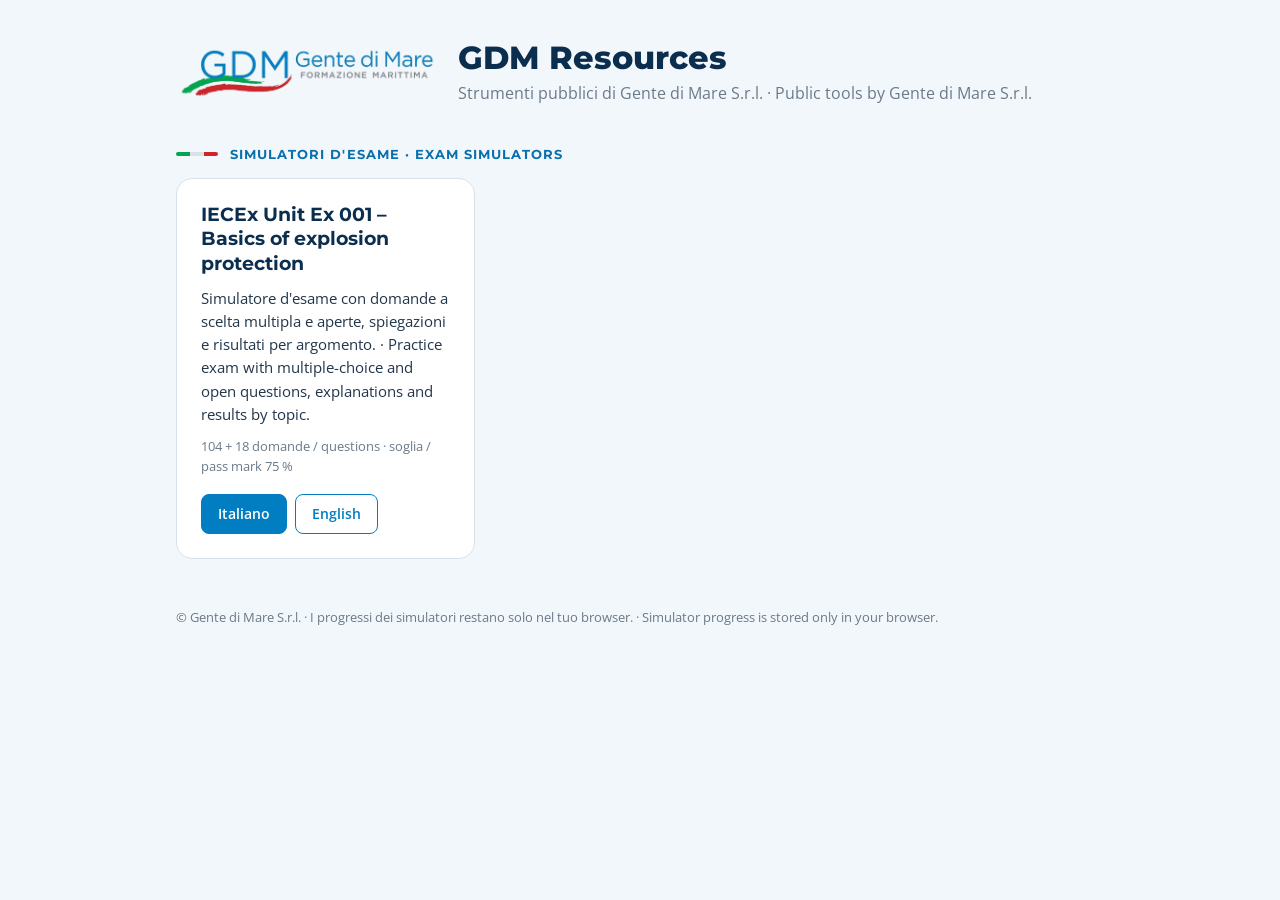
==== index.html @ 64edfc2b "Add GDM Resources site with IECEx Ex 001 simulator (IT/EN) Co-Authored-By: Claude Opus 5.5 <noreply@" ====
<!DOCTYPE html>
<html lang="it">
<head>
<meta charset="utf-8">
<meta name="viewport" content="width=device-width, initial-scale=1">
<title>GDM Resources</title>
<meta name="description" content="Strumenti pubblici di Gente di Mare S.r.l. · Public tools by Gente di Mare S.r.l.">
<link rel="preconnect" href="https://fonts.googleapis.com">
<link href="https://fonts.googleapis.com/css2?family=Montserrat:wght@700;800&family=Open+Sans:wght@400;600&display=swap" rel="stylesheet">
<style>
:root{
  --bg:#F2F7FB; --card:#FFFFFF; --ink:#0B2E4F; --text:#22364A; --muted:#6B7A89; --line:#D9E1E8;
  --accent:#017EC1; --accent-ink:#FFFFFF; --eyebrow:#0A6FAD;
  --green:#00A54F; --red:#D1242A; --flag-mid:#D9E1E8;
}
@media (prefers-color-scheme:dark){
  :root:not([data-theme="light"]){--bg:#0B1B2C; --card:#12283E; --ink:#FFFFFF; --text:#CFE6F5; --muted:#9FB6CC; --line:#23405C;
    --accent:#4FA9E0; --accent-ink:#0B1B2C; --eyebrow:#4FA9E0; --flag-mid:#FFFFFF;}
}
:root[data-theme="dark"]{--bg:#0B1B2C; --card:#12283E; --ink:#FFFFFF; --text:#CFE6F5; --muted:#9FB6CC; --line:#23405C;
  --accent:#4FA9E0; --accent-ink:#0B1B2C; --eyebrow:#4FA9E0; --flag-mid:#FFFFFF;}
*{box-sizing:border-box}
body{margin:0;background:var(--bg);color:var(--text);font:16px/1.55 "Open Sans",system-ui,sans-serif}
.wrap{max-width:960px;margin:0 auto;padding:40px 16px 64px}
header{display:flex;align-items:center;gap:20px;flex-wrap:wrap;margin-bottom:40px}
.logo{height:56px;width:auto}
.logo.dark{display:none}
@media (prefers-color-scheme:dark){:root:not([data-theme="light"]) .logo.light{display:none}:root:not([data-theme="light"]) .logo.dark{display:block}}
:root[data-theme="dark"] .logo.light{display:none}
:root[data-theme="dark"] .logo.dark{display:block}
h1{font:800 32px/1.15 Montserrat,sans-serif;color:var(--ink);margin:0}
.sub{color:var(--muted);margin:4px 0 0}
.eyebrow{display:flex;align-items:center;gap:12px;font:700 13px Montserrat,sans-serif;letter-spacing:.08em;text-transform:uppercase;color:var(--eyebrow);margin:0 0 16px}
.flag{display:inline-flex;width:42px;height:4px;border-radius:2px;overflow:hidden}
.flag i{flex:1}
.grid{display:grid;grid-template-columns:repeat(auto-fill,minmax(280px,1fr));gap:16px}
.card{background:var(--card);border:1px solid var(--line);border-radius:16px;padding:24px;display:flex;flex-direction:column;gap:10px}
.card h2{font:700 19px/1.3 Montserrat,sans-serif;color:var(--ink);margin:0}
.card p{margin:0;font-size:15px}
.meta{font-size:13px;color:var(--muted)}
.links{display:flex;gap:8px;flex-wrap:wrap;margin-top:auto;padding-top:8px}
.links a{font-weight:600;font-size:14px;text-decoration:none;border-radius:8px;padding:8px 16px;border:1px solid var(--accent);color:var(--accent)}
.links a.primary{background:var(--accent);color:var(--accent-ink)}
.links a:hover{filter:brightness(1.08)}
.links a:focus-visible{outline:2px solid var(--accent);outline-offset:2px}
footer{margin-top:48px;font-size:13px;color:var(--muted)}
</style>
</head>
<body>
<div class="wrap">
  <header>
    <img class="logo light" src="assets/gdm-logo-trasp.png" alt="Gente di Mare">
    <img class="logo dark" src="assets/gdm-logo-bianco.png" alt="Gente di Mare">
    <div>
      <h1>GDM Resources</h1>
      <p class="sub">Strumenti pubblici di Gente di Mare S.r.l. · Public tools by Gente di Mare S.r.l.</p>
    </div>
  </header>

  <section>
    <div class="eyebrow"><span class="flag"><i style="background:var(--green)"></i><i style="background:var(--flag-mid)"></i><i style="background:var(--red)"></i></span>Simulatori d'esame · Exam simulators</div>
    <div class="grid">
      <article class="card">
        <h2>IECEx Unit Ex 001 – Basics of explosion protection</h2>
        <p>Simulatore d'esame con domande a scelta multipla e aperte, spiegazioni e risultati per argomento. · Practice exam with multiple-choice and open questions, explanations and results by topic.</p>
        <div class="meta">104 + 18 domande / questions · soglia / pass mark 75 %</div>
        <div class="links">
          <a class="primary" href="simulators/iecex-ex001/it/" hreflang="it">Italiano</a>
          <a href="simulators/iecex-ex001/en/" hreflang="en">English</a>
        </div>
      </article>
    </div>
  </section>

  <footer>© Gente di Mare S.r.l. · I progressi dei simulatori restano solo nel tuo browser. · Simulator progress is stored only in your browser.</footer>
</div>
</body>
</html>
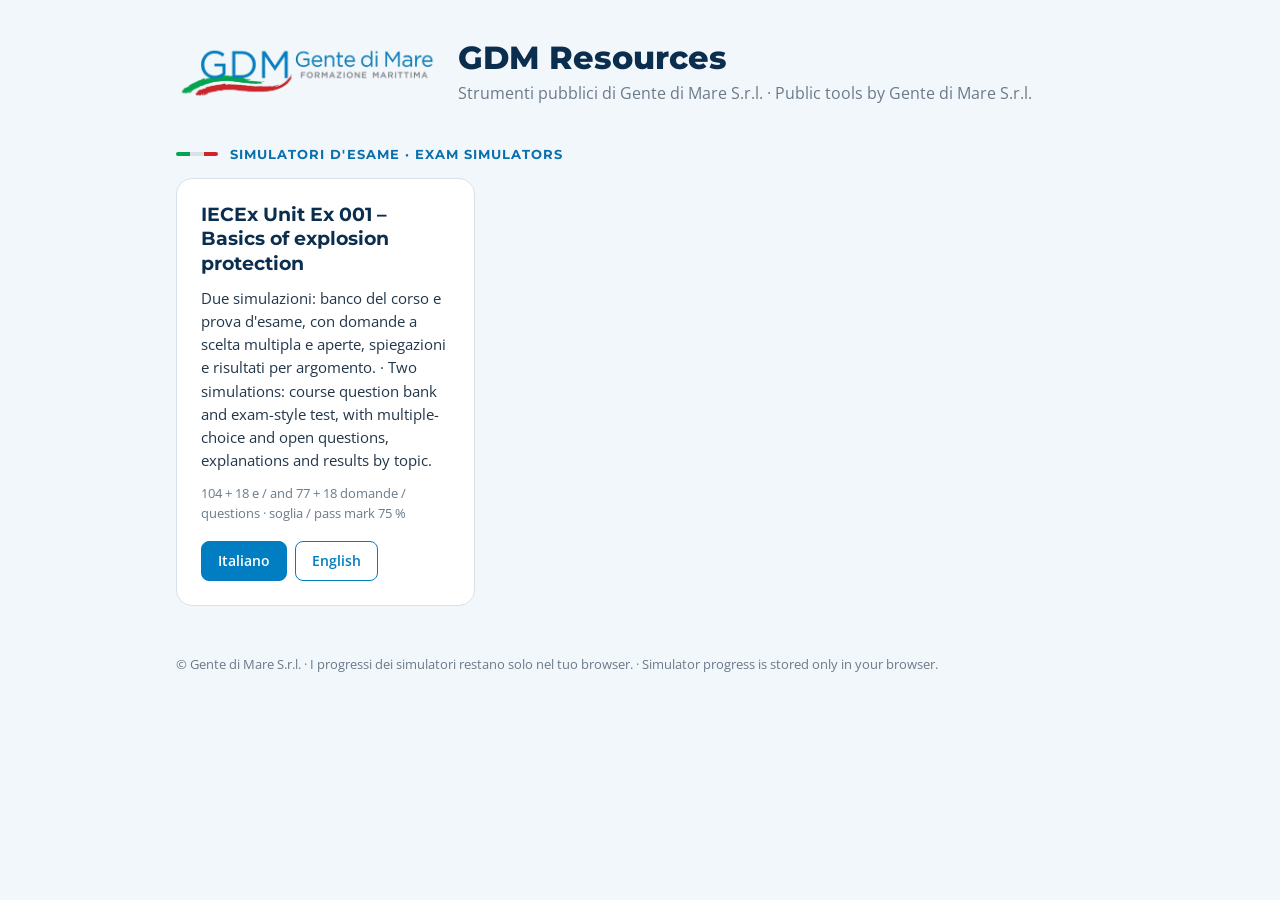
==== commit d6c56b68: "Add exam-style simulation and GDM design to the Ex 001 simulator The simulator now offers two simula" ====
--- a/index.html
+++ b/index.html
@@ -62,8 +62,8 @@
     <div class="grid">
       <article class="card">
         <h2>IECEx Unit Ex 001 – Basics of explosion protection</h2>
-        <p>Simulatore d'esame con domande a scelta multipla e aperte, spiegazioni e risultati per argomento. · Practice exam with multiple-choice and open questions, explanations and results by topic.</p>
-        <div class="meta">104 + 18 domande / questions · soglia / pass mark 75 %</div>
+        <p>Due simulazioni: banco del corso e prova d'esame, con domande a scelta multipla e aperte, spiegazioni e risultati per argomento. · Two simulations: course question bank and exam-style test, with multiple-choice and open questions, explanations and results by topic.</p>
+        <div class="meta">104 + 18 e / and 77 + 18 domande / questions · soglia / pass mark 75 %</div>
         <div class="links">
           <a class="primary" href="simulators/iecex-ex001/it/" hreflang="it">Italiano</a>
           <a href="simulators/iecex-ex001/en/" hreflang="en">English</a>
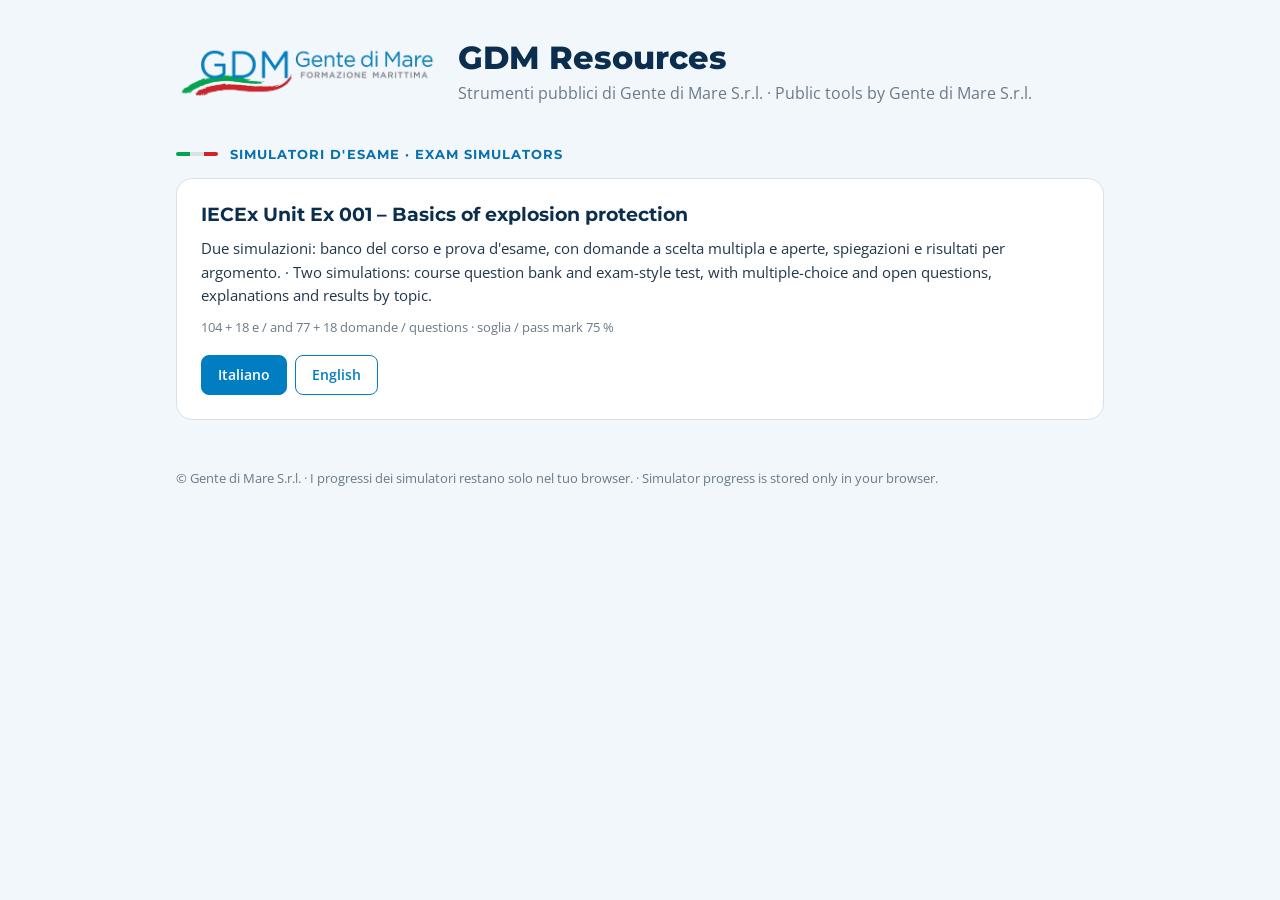
==== commit 25055f4a: "Fix simulator layout and widen the home page card Restore the vertical padding of the simulator main" ====
--- a/index.html
+++ b/index.html
@@ -33,7 +33,7 @@
 .eyebrow{display:flex;align-items:center;gap:12px;font:700 13px Montserrat,sans-serif;letter-spacing:.08em;text-transform:uppercase;color:var(--eyebrow);margin:0 0 16px}
 .flag{display:inline-flex;width:42px;height:4px;border-radius:2px;overflow:hidden}
 .flag i{flex:1}
-.grid{display:grid;grid-template-columns:repeat(auto-fill,minmax(280px,1fr));gap:16px}
+.grid{display:grid;grid-template-columns:1fr;gap:16px}
 .card{background:var(--card);border:1px solid var(--line);border-radius:16px;padding:24px;display:flex;flex-direction:column;gap:10px}
 .card h2{font:700 19px/1.3 Montserrat,sans-serif;color:var(--ink);margin:0}
 .card p{margin:0;font-size:15px}
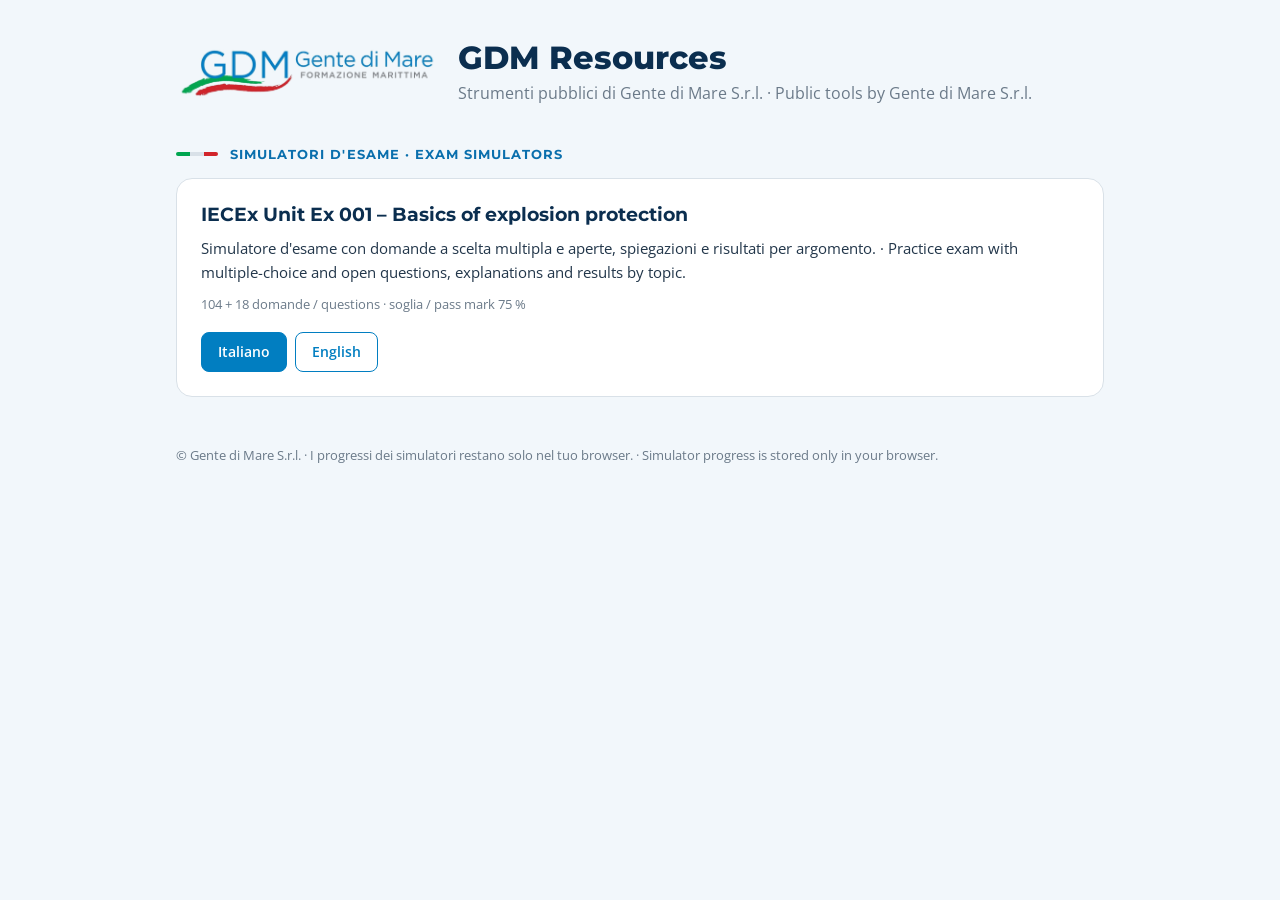
==== commit 31af7c77: "Remove the exam-style simulation from the Ex 001 simulator The simulator goes back to the course que" ====
--- a/index.html
+++ b/index.html
@@ -62,8 +62,8 @@
     <div class="grid">
       <article class="card">
         <h2>IECEx Unit Ex 001 – Basics of explosion protection</h2>
-        <p>Due simulazioni: banco del corso e prova d'esame, con domande a scelta multipla e aperte, spiegazioni e risultati per argomento. · Two simulations: course question bank and exam-style test, with multiple-choice and open questions, explanations and results by topic.</p>
-        <div class="meta">104 + 18 e / and 77 + 18 domande / questions · soglia / pass mark 75 %</div>
+        <p>Simulatore d'esame con domande a scelta multipla e aperte, spiegazioni e risultati per argomento. · Practice exam with multiple-choice and open questions, explanations and results by topic.</p>
+        <div class="meta">104 + 18 domande / questions · soglia / pass mark 75 %</div>
         <div class="links">
           <a class="primary" href="simulators/iecex-ex001/it/" hreflang="it">Italiano</a>
           <a href="simulators/iecex-ex001/en/" hreflang="en">English</a>
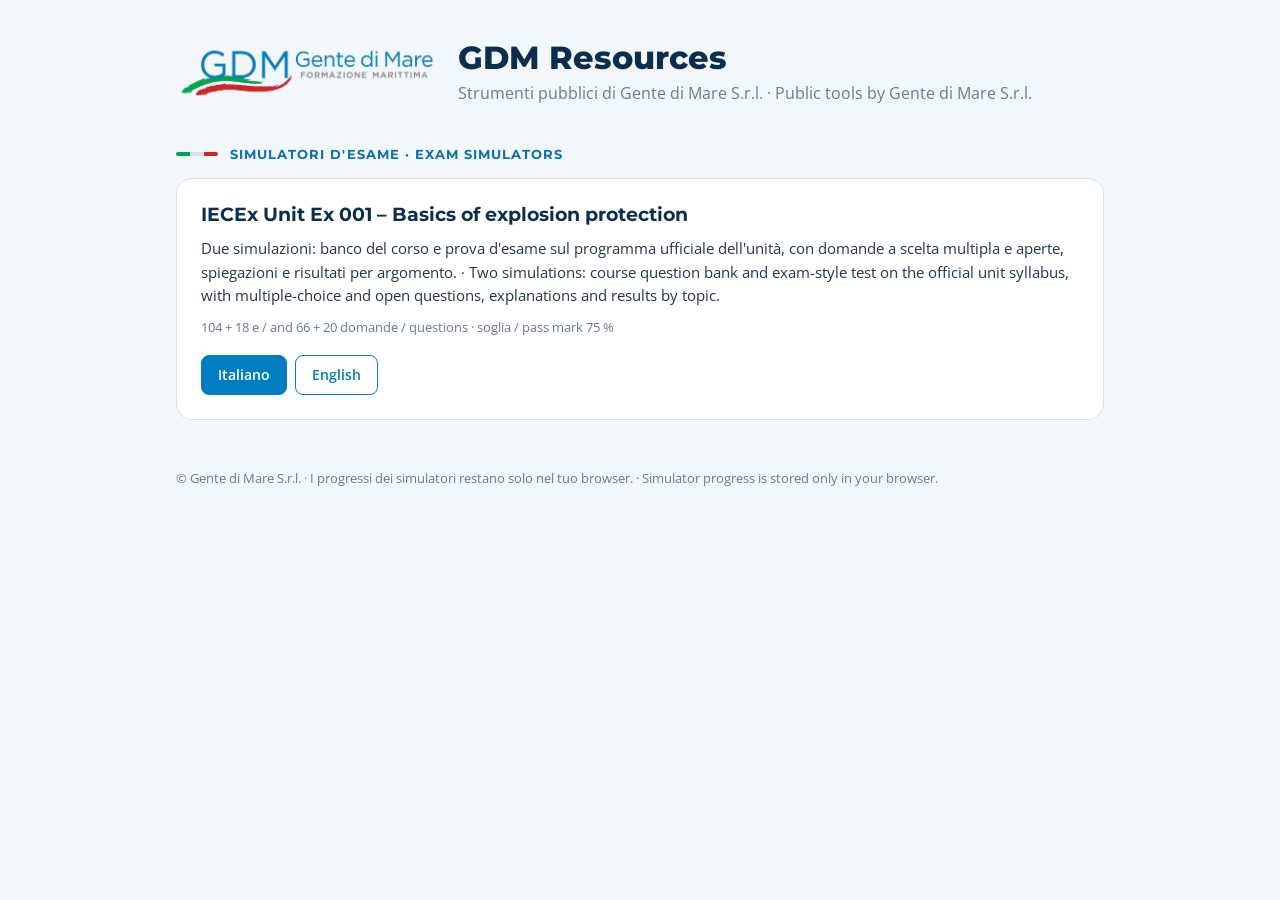
==== commit bdbcefaf: "Add an original exam-style simulation built on the OD 504 syllabus The new exam bank (66 multiple-ch" ====
--- a/index.html
+++ b/index.html
@@ -62,8 +62,8 @@
     <div class="grid">
       <article class="card">
         <h2>IECEx Unit Ex 001 – Basics of explosion protection</h2>
-        <p>Simulatore d'esame con domande a scelta multipla e aperte, spiegazioni e risultati per argomento. · Practice exam with multiple-choice and open questions, explanations and results by topic.</p>
-        <div class="meta">104 + 18 domande / questions · soglia / pass mark 75 %</div>
+        <p>Due simulazioni: banco del corso e prova d'esame sul programma ufficiale dell'unità, con domande a scelta multipla e aperte, spiegazioni e risultati per argomento. · Two simulations: course question bank and exam-style test on the official unit syllabus, with multiple-choice and open questions, explanations and results by topic.</p>
+        <div class="meta">104 + 18 e / and 66 + 20 domande / questions · soglia / pass mark 75 %</div>
         <div class="links">
           <a class="primary" href="simulators/iecex-ex001/it/" hreflang="it">Italiano</a>
           <a href="simulators/iecex-ex001/en/" hreflang="en">English</a>
